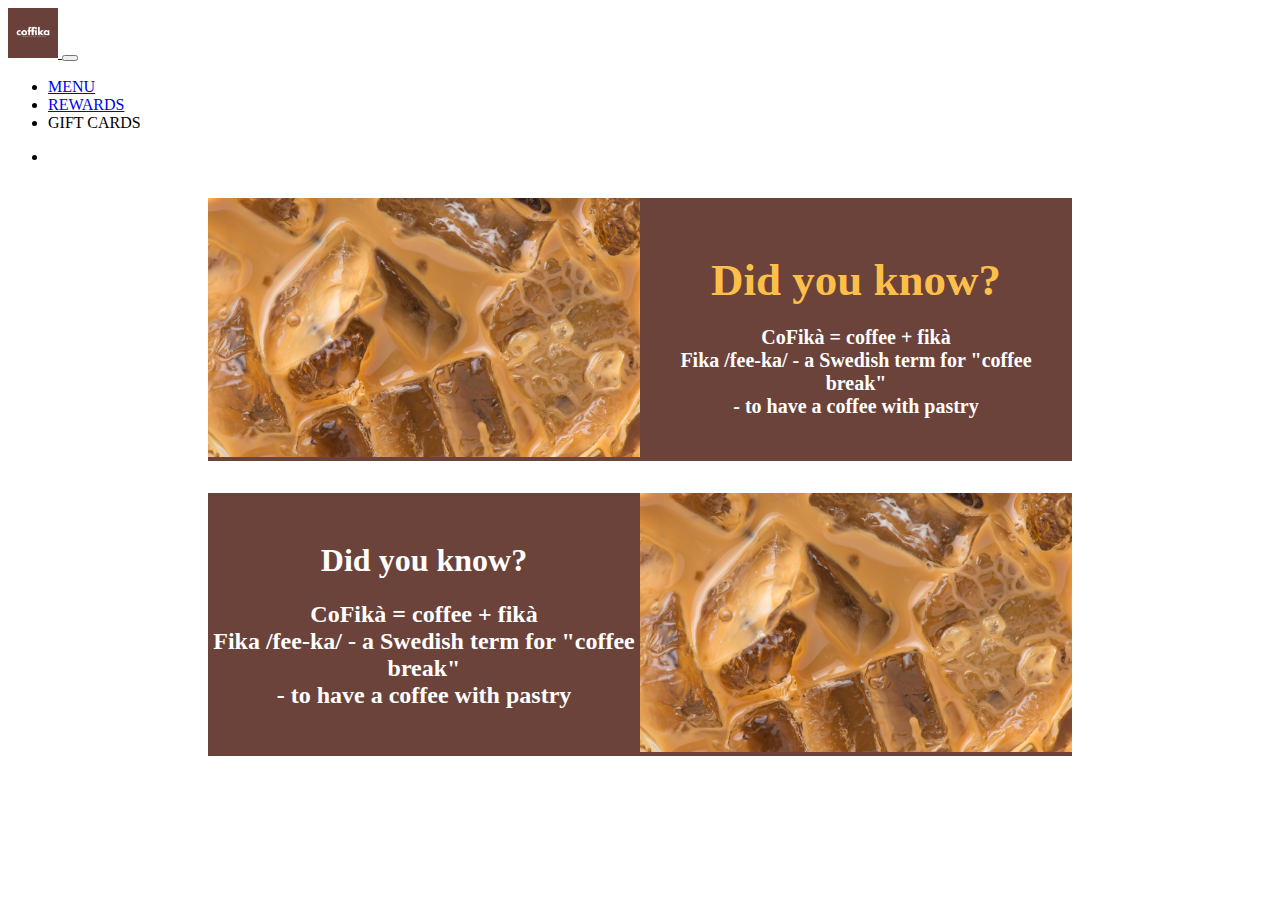
==== index.html @ fef9ebe7 "added navbar and card1" ====
<!DOCTYPE html>
<html lang="en">
<head>
    <meta charset="UTF-8">
    <meta http-equiv="X-UA-Compatible" content="IE=edge">
    <meta name="viewport" content="width=device-width, initial-scale=1.0">
    <link rel="stylesheet" href="./index.css">
    <link rel="icon" type="image/x-icon" href="./DP - coffika.jpg">
    <link href="https://cdn.jsdelivr.net/npm/bootstrap@5.1.3/dist/css/bootstrap.min.css" rel="stylesheet" integrity="sha384-1BmE4kWBq78iYhFldvKuhfTAU6auU8tT94WrHftjDbrCEXSU1oBoqyl2QvZ6jIW3" crossorigin="anonymous">
    <title>Coffika Coffee</title>
    
</head>
<body>
    <nav class="cfk-navbar navbar navbar-expand-lg navbar-light bg-white px-1 py-0 py-xl-3 px-lg-5 border-bottom">
        <div class="container-fluid mx-lg-5">
          <a class="navbar-brand my-2" href="#">
            <img class="rounded-circle me-lg-3 ms-lg-5" src="./DP - coffika.jpg" alt="Coffika Logo" height="50" width="50"/>
          </a>
          <button class="navbar-toggler" type="button" data-bs-toggle="collapse" data-bs-target="#navbarSupportedContent" aria-controls="navbarSupportedContent" aria-expanded="false" aria-label="Toggle navigation">
            <span class="navbar-toggler-icon"></span>
          </button>
          <div class="collapse navbar-collapse" id="navbarSupportedContent">
            <ul class="navbar-nav me-auto mb-2 mb-lg-0">
              <li class="nav-item my-3 me-3">
                <a class="nav-link active fw-bold" aria-current="page" href="#">MENU</a>
              </li>
              <li class="nav-item my-3 me-3">
                <a class="nav-link active fw-bold" href="#">REWARDS</a>
              </li>
              <li class="nav-item my-3 me-3">
                <a class="nav-link active fw-bold">GIFT CARDS</a>
              </li>
            </ul>
            <ul class="navbar-nav me-auto mb-2 mb-lg-0">
                <li class="nav-item">
                    <a href=""></a>
                </li>
            </ul>
            
          </div>
        </div>
      </nav>

      <!-- Main Content -->
    <div class="main">
      <!-- Card 1 -->
      <div class="card1">
        <div class="card1-img-container">
            <img src="./Media/Iced Coffee 2.jpg" alt="">
        </div>
        <div class="card1-text-container">
            <h1>
                Did you know?
            </h1>
            <h2>
                <strong>CoFikà = coffee + fikà</strong>
                <br>
                <strong>Fika</strong> /fee-ka/ 
                - a Swedish term for "coffee break"
                <br>
                - to have a coffee with pastry
            </h2>
        </div>
      </div>


      <!-- Card 2 -->
      <div class="card2">
        <div class="card2-text-container">
            <h1>
                Did you know?
            </h1>
            <h2>
                <strong>CoFikà = coffee + fikà</strong>
                <br>
                <strong>Fika</strong> /fee-ka/ 
                - a Swedish term for "coffee break"
                <br>
                - to have a coffee with pastry
            </h2>
        </div>
        <div class="card2-img-container">
            <img src="./Media/Iced Coffee 2.jpg" alt="">
        </div>
      </div>

    </div>
</body>
</html>
---- index.css ----
.main {
    border: 0;
}

/* Screen XL */
@media screen and (min-width: 1201px){
    .main {
        margin: 0 200px;
    }

    .card1, .card2 {
        display:flex;
        flex-wrap: nowrap;
        background-color: #6b433b;
        margin-top: 2rem;
        margin-bottom: 2rem;
        color: white;
        text-align: center;
    }

    .card1-text-container h1{
        color: #fcbf49;
        text-align: center;
        font-weight: 900;
        font-size:45px;
        margin-bottom: 20px;
    }
    
    .card1-text-container h2{
        color: white;
        text-align: center;
        font-size: 20px;
        padding: 0 10px;
    }

    .card1-text-container, .card2-text-container {
        max-width:50%;
        margin: auto;
    
    }

    .card1-img-container, .card2-img-container {
        max-width: 50%;
    }
    
    .card1-img-container img, .card2-img-container img {
        max-width: 100%;
    }
}

/* Screen Desktops */
@media screen and (max-width: 1200px){
    .card1, .card2 {
        display:flex;
        flex-wrap: nowrap;
        background-color: #6b433b;
        margin-top: 2rem;
        margin-bottom: 2rem;
        color: white;
        text-align: center;
    }
    
    .card1-text-container h1{
        color: #fcbf49;
        text-align: center;
        font-weight: 900;
        font-size:45px;
        margin-bottom: 20px;
    }

    .card1-text-container h2{
        color: white;
        text-align: center;
        font-size: 22px;
        padding: 0 10px;
    }

    .card1-text-container, .card2-text-container {
        max-width:50%;
        margin: auto;
    
    }

    .card1-img-container, .card2-img-container {
        max-width: 50%;
    }
    
    .card1-img-container img, .card2-img-container img {
        max-width: 100%;
    }
}

/* Screen Laptops */
@media screen and (max-width: 1024px){
    .card1, .card2 {
        display:flex;
        flex-wrap: nowrap;
        background-color: #6b433b;
        margin-top: 2rem;
        margin-bottom: 2rem;
        color: white;
        text-align: center;
    }
    
    .card1-text-container h1{
        color: #fcbf49;
        text-align: center;
        font-weight: 900;
        font-size:35px;
        margin-bottom: 15px;
    }

    .card1-text-container h2{
        color: white;
        text-align: center;
        font-size: 18px;
        padding: 0 10px;
    }

    .card1-text-container, .card2-text-container {
        max-width:50%;
        margin: auto;
    
    }

    .card1-img-container, .card2-img-container {
        max-width: 50%;
    }
    
    .card1-img-container img, .card2-img-container img {
        max-width: 100%;
    }
}

/* Screen Tablet */
@media screen and (max-width: 768px){
    .card1, .card2 {
        display:flex;
        flex-direction:column;
        background-color: #6b433b;
        color: white;
        text-align: center;
        margin: 2rem 0;
    }
    
    .card1-text-container h1{
        color: #fcbf49;
        text-align: center;
        font-weight: 900;
        font-size:40px;
        margin-top: 30px;
        margin-bottom: 15px;
    }

    .card1-text-container h2{
        color: white;
        text-align: center;
        font-size: 20px;
        padding: 0 10px;
        margin-bottom: 40px;
    }

    .card1-text-container, .card2-text-container {
        max-width:100%;
        margin: auto;
    
    }

    .card1-img-container, .card2-img-container {
        max-width: 100%;
    }

    .card1-img-container img, .card2-img-container img {
        width: 100%;
        height: 50%;
        margin: auto;
    }

    
}
/* Screen Mobile */
@media screen and (max-width: 480px){
    .card1, .card2 {
        display:flex;
        flex-direction:column;
        background-color: #6b433b;
        color: white;
        text-align: center;
        margin: 2rem 0;
    }
    
    
    .card1-text-container h1{
        color: #fcbf49;
        text-align: center;
        font-weight: 900;
        font-size:40px;
        margin-top: 30px;
        margin-bottom: 30px;
    }

    .card1-text-container h2{
        color: white;
        text-align: center;
        font-size: 18px;
    }

    .card1-img-container, .card2-img-container {
        max-width: 100%;
    }
    
    .card1-img-container img, .card2-img-container img {
        max-width: 100%;
    }
    
}


.card-body {
    background-color: #6b433b;
    color: white;

}

/* Card 1 */
.card1, .card2 {
    display:flex;
    flex-wrap: nowrap;
    background-color: #6b433b;
    margin-top: 2rem;
    margin-bottom: 2rem;
    color: white;
    text-align: center;
}
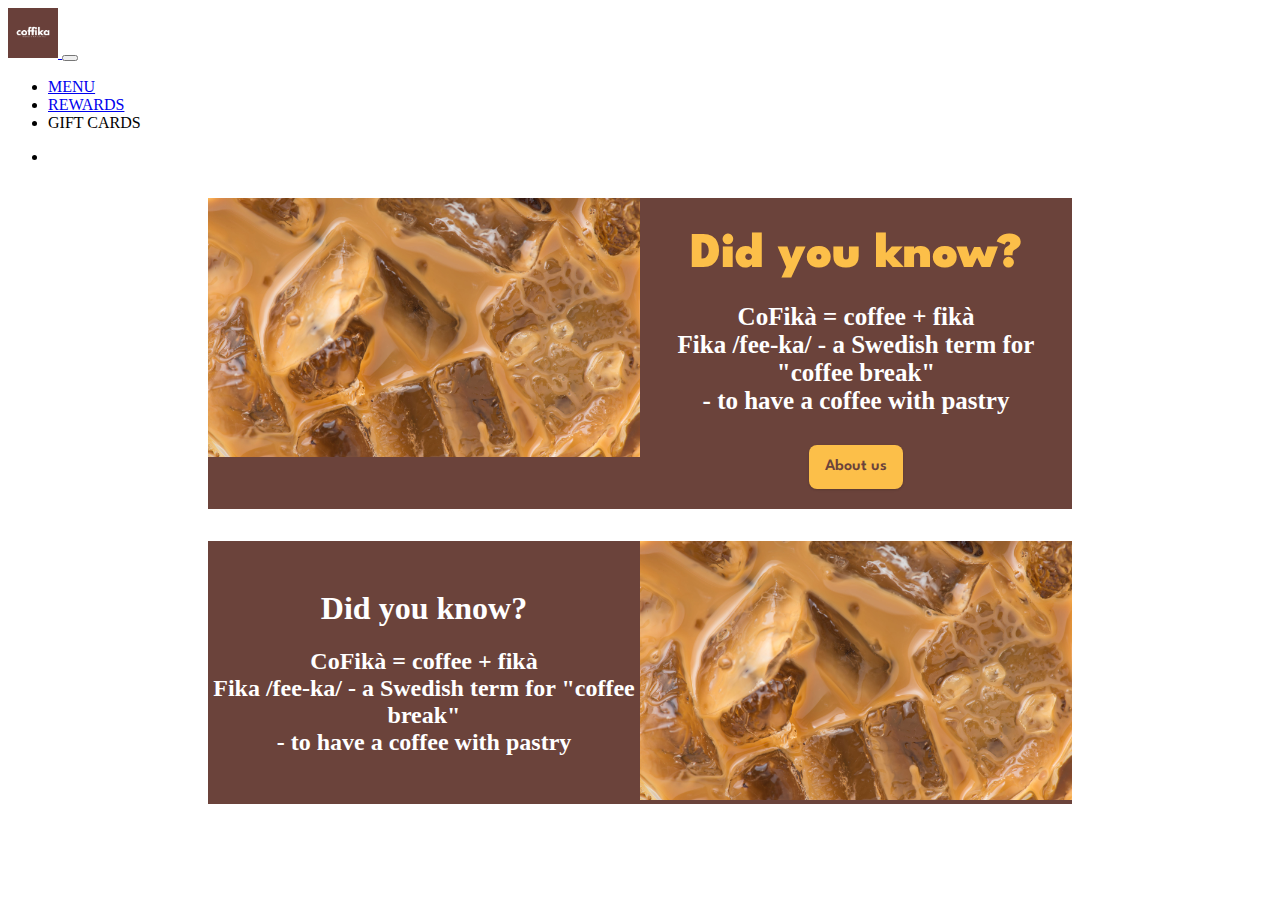
==== commit dd2b10d5: "editted format card1" ====
--- a/index.html
+++ b/index.html
@@ -5,8 +5,18 @@
     <meta http-equiv="X-UA-Compatible" content="IE=edge">
     <meta name="viewport" content="width=device-width, initial-scale=1.0">
     <link rel="stylesheet" href="./index.css">
+    
+    <!-- Favicon -->
     <link rel="icon" type="image/x-icon" href="./DP - coffika.jpg">
+    
+    <!-- Bootstrap -->
     <link href="https://cdn.jsdelivr.net/npm/bootstrap@5.1.3/dist/css/bootstrap.min.css" rel="stylesheet" integrity="sha384-1BmE4kWBq78iYhFldvKuhfTAU6auU8tT94WrHftjDbrCEXSU1oBoqyl2QvZ6jIW3" crossorigin="anonymous">
+
+    <!-- League Spartan Font -->
+    <link rel="preconnect" href="https://fonts.googleapis.com">
+    <link rel="preconnect" href="https://fonts.gstatic.com" crossorigin>
+    <link href="https://fonts.googleapis.com/css2?family=League+Spartan:wght@400;700&display=swap" rel="stylesheet">
+
     <title>Coffika Coffee</title>
     
 </head>
@@ -60,6 +70,7 @@
                 <br>
                 - to have a coffee with pastry
             </h2>
+            <button class="button-38" role="button">About us</button>
         </div>
       </div>
 
--- a/index.css
+++ b/index.css
@@ -2,6 +2,11 @@
     border: 0;
 }
 
+.card1-text-container h1 {
+    font-family: 'League Spartan', sans-serif;
+    font-weight: 700;
+    
+}
 /* Screen XL */
 @media screen and (min-width: 1201px){
     .main {
@@ -22,14 +27,15 @@
         color: #fcbf49;
         text-align: center;
         font-weight: 900;
-        font-size:45px;
-        margin-bottom: 20px;
-    }
-    
-    .card1-text-container h2{
-        color: white;
-        text-align: center;
-        font-size: 20px;
+        font-size:50px;
+        margin-bottom: 25px;
+    }
+    
+    .card1-text-container h2{
+        color: white;
+        text-align: center;
+        font-size: 25px;
+        margin-bottom:15px;
         padding: 0 10px;
     }
 
@@ -157,7 +163,7 @@
         text-align: center;
         font-size: 20px;
         padding: 0 10px;
-        margin-bottom: 40px;
+        /* margin-bottom: 40px; */
     }
 
     .card1-text-container, .card2-text-container {
@@ -196,7 +202,7 @@
         font-weight: 900;
         font-size:40px;
         margin-top: 30px;
-        margin-bottom: 30px;
+        margin-bottom: 10px;
     }
 
     .card1-text-container h2{
@@ -215,6 +221,12 @@
     
 }
 
+.card1-img-container img {
+    transition: transform .2s;
+}
+.card1-img-container img:hover{
+    transform: scale(1.05);
+}
 
 .card-body {
     background-color: #6b433b;
@@ -234,6 +246,44 @@
 }
 
 
-
-
-
+/* Buttons */
+.button-38 {
+  background-color: #fcbf49;
+  border: 0;
+  border-radius: .5rem;
+  box-sizing: border-box;
+  color: #6b433b;
+  font-family: "League Spartan",ui-sans-serif,system-ui,-apple-system,system-ui,"Segoe UI",Roboto,"Helvetica Neue",Arial,"Noto Sans",sans-serif,"Apple Color Emoji","Segoe UI Emoji","Segoe UI Symbol","Noto Color Emoji";
+  font-size: 1rem;
+  font-weight: 600;
+  line-height: 1.25rem;
+  padding: .75rem 1rem;
+  text-align: center;
+  text-decoration: none #D1D5DB solid;
+  text-decoration-thickness: auto;
+  box-shadow: 0 1px 3px 0 rgba(0, 0, 0, 0.1), 0 1px 2px 0 rgba(0, 0, 0, 0.06);
+  cursor: pointer;
+  user-select: none;
+  -webkit-user-select: none;
+  touch-action: manipulation;
+  margin-top: 15px;
+  margin-bottom: 20px;
+  transition: background-color .2s;
+}
+
+.button-38:hover {
+  background-color: #fca311;
+}
+
+.button-38:focus {
+  outline: 2px solid transparent;
+  outline-offset: 2px;
+}
+
+.button-38:focus-visible {
+  box-shadow: none;
+}
+
+
+
+
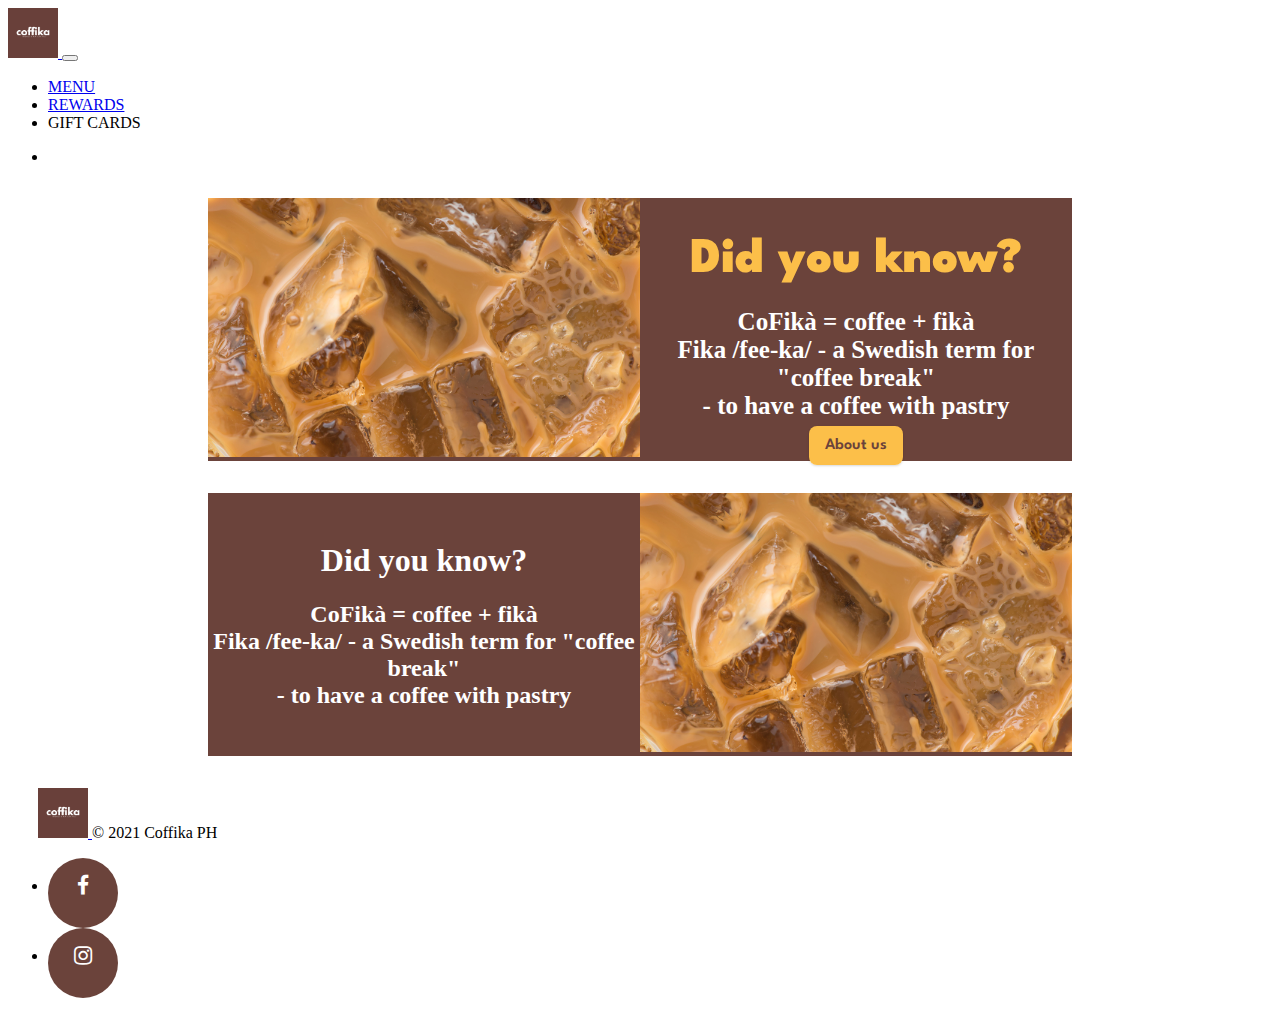
==== commit 44bd3564: "added footer and menu page" ====
--- a/index.html
+++ b/index.html
@@ -1,100 +1,154 @@
 <!DOCTYPE html>
 <html lang="en">
-<head>
-    <meta charset="UTF-8">
-    <meta http-equiv="X-UA-Compatible" content="IE=edge">
-    <meta name="viewport" content="width=device-width, initial-scale=1.0">
-    <link rel="stylesheet" href="./index.css">
-    
+  <head>
+    <meta charset="UTF-8" />
+    <meta http-equiv="X-UA-Compatible" content="IE=edge" />
+    <meta name="viewport" content="width=device-width, initial-scale=1.0" />
+    <link rel="stylesheet" href="./index.css" />
+
     <!-- Favicon -->
-    <link rel="icon" type="image/x-icon" href="./DP - coffika.jpg">
-    
+    <link rel="icon" type="image/x-icon" href="./DP - coffika.jpg" />
+
     <!-- Bootstrap -->
-    <link href="https://cdn.jsdelivr.net/npm/bootstrap@5.1.3/dist/css/bootstrap.min.css" rel="stylesheet" integrity="sha384-1BmE4kWBq78iYhFldvKuhfTAU6auU8tT94WrHftjDbrCEXSU1oBoqyl2QvZ6jIW3" crossorigin="anonymous">
+    <link
+      href="https://cdn.jsdelivr.net/npm/bootstrap@5.1.3/dist/css/bootstrap.min.css"
+      rel="stylesheet"
+      integrity="sha384-1BmE4kWBq78iYhFldvKuhfTAU6auU8tT94WrHftjDbrCEXSU1oBoqyl2QvZ6jIW3"
+      crossorigin="anonymous"
+    />
+
+    <!-- Add icon library -->
+    <link rel="stylesheet" href="https://cdnjs.cloudflare.com/ajax/libs/font-awesome/4.7.0/css/font-awesome.min.css">
+
+
 
     <!-- League Spartan Font -->
-    <link rel="preconnect" href="https://fonts.googleapis.com">
-    <link rel="preconnect" href="https://fonts.gstatic.com" crossorigin>
-    <link href="https://fonts.googleapis.com/css2?family=League+Spartan:wght@400;700&display=swap" rel="stylesheet">
+    <link rel="preconnect" href="https://fonts.googleapis.com" />
+    <link rel="preconnect" href="https://fonts.gstatic.com" crossorigin />
+    <link
+      href="https://fonts.googleapis.com/css2?family=League+Spartan:wght@400;700&display=swap"
+      rel="stylesheet"
+    />
 
     <title>Coffika Coffee</title>
-    
-</head>
-<body>
-    <nav class="cfk-navbar navbar navbar-expand-lg navbar-light bg-white px-1 py-0 py-xl-3 px-lg-5 border-bottom">
-        <div class="container-fluid mx-lg-5">
-          <a class="navbar-brand my-2" href="#">
-            <img class="rounded-circle me-lg-3 ms-lg-5" src="./DP - coffika.jpg" alt="Coffika Logo" height="50" width="50"/>
-          </a>
-          <button class="navbar-toggler" type="button" data-bs-toggle="collapse" data-bs-target="#navbarSupportedContent" aria-controls="navbarSupportedContent" aria-expanded="false" aria-label="Toggle navigation">
-            <span class="navbar-toggler-icon"></span>
-          </button>
-          <div class="collapse navbar-collapse" id="navbarSupportedContent">
-            <ul class="navbar-nav me-auto mb-2 mb-lg-0">
-              <li class="nav-item my-3 me-3">
-                <a class="nav-link active fw-bold" aria-current="page" href="#">MENU</a>
-              </li>
-              <li class="nav-item my-3 me-3">
-                <a class="nav-link active fw-bold" href="#">REWARDS</a>
-              </li>
-              <li class="nav-item my-3 me-3">
-                <a class="nav-link active fw-bold">GIFT CARDS</a>
-              </li>
-            </ul>
-            <ul class="navbar-nav me-auto mb-2 mb-lg-0">
-                <li class="nav-item">
-                    <a href=""></a>
-                </li>
-            </ul>
-            
-          </div>
+  </head>
+  <body>
+    <nav
+      class="cfk-navbar navbar navbar-expand-lg navbar-light bg-white px-1 py-0 py-xl-3 px-lg-5 border-bottom"
+     id="top">
+      <div class="container-fluid mx-lg-5">
+        <a class="navbar-brand my-2" href="./index.html">
+          <img
+            class="rounded-circle me-lg-3 ms-lg-5"
+            src="./DP - coffika.jpg"
+            alt="Coffika Logo"
+            height="50"
+            width="50"
+          />
+        </a>
+        <button
+          class="navbar-toggler"
+          type="button"
+          data-bs-toggle="collapse"
+          data-bs-target="#navbarSupportedContent"
+          aria-controls="navbarSupportedContent"
+          aria-expanded="false"
+          aria-label="Toggle navigation"
+        >
+          <span class="navbar-toggler-icon"></span>
+        </button>
+        <div class="collapse navbar-collapse" id="navbarSupportedContent">
+          <ul class="navbar-nav me-auto mb-2 mb-lg-0">
+            <li class="nav-item my-3 me-3">
+              <a
+                class="nav-link active fw-bold"
+                aria-current="page"
+                href="./menu.html"
+                >MENU</a
+              >
+            </li>
+            <li class="nav-item my-3 me-3">
+              <a class="nav-link active fw-bold" href="#">REWARDS</a>
+            </li>
+            <li class="nav-item my-3 me-3">
+              <a class="nav-link active fw-bold">GIFT CARDS</a>
+            </li>
+          </ul>
+          <ul class="navbar-nav me-auto mb-2 mb-lg-0">
+            <li class="nav-item">
+              <a href=""></a>
+            </li>
+          </ul>
         </div>
-      </nav>
+      </div>
+    </nav>
 
-      <!-- Main Content -->
+    <!-- Main Content -->
     <div class="main">
       <!-- Card 1 -->
       <div class="card1">
         <div class="card1-img-container">
-            <img src="./Media/Iced Coffee 2.jpg" alt="">
+          <img src="./Media/Iced Coffee 2.jpg" alt="" />
         </div>
         <div class="card1-text-container">
-            <h1>
-                Did you know?
-            </h1>
-            <h2>
-                <strong>CoFikà = coffee + fikà</strong>
-                <br>
-                <strong>Fika</strong> /fee-ka/ 
-                - a Swedish term for "coffee break"
-                <br>
-                - to have a coffee with pastry
-            </h2>
-            <button class="button-38" role="button">About us</button>
+          <h1>Did you know?</h1>
+          <h2>
+            <strong>CoFikà = coffee + fikà</strong>
+            <br />
+            <strong>Fika</strong> /fee-ka/ - a Swedish term for "coffee break"
+            <br />
+            - to have a coffee with pastry
+          </h2>
+          <a class="button-38" role="button" href="./aboutUs.html">About us</a>
         </div>
       </div>
-
 
       <!-- Card 2 -->
       <div class="card2">
         <div class="card2-text-container">
-            <h1>
-                Did you know?
-            </h1>
-            <h2>
-                <strong>CoFikà = coffee + fikà</strong>
-                <br>
-                <strong>Fika</strong> /fee-ka/ 
-                - a Swedish term for "coffee break"
-                <br>
-                - to have a coffee with pastry
-            </h2>
+          <h1>Did you know?</h1>
+          <h2>
+            <strong>CoFikà = coffee + fikà</strong>
+            <br />
+            <strong>Fika</strong> /fee-ka/ - a Swedish term for "coffee break"
+            <br />
+            - to have a coffee with pastry
+          </h2>
         </div>
         <div class="card2-img-container">
-            <img src="./Media/Iced Coffee 2.jpg" alt="">
+          <img src="./Media/Iced Coffee 2.jpg" alt="" />
         </div>
       </div>
+    </div>
 
-    </div>
-</body>
-</html>+    <!-- Footer -->
+    <footer
+      class="d-flex flex-wrap justify-content-between align-items-center pt-3 my-3 border-top"
+    >
+      <div class="col-md-4 d-flex align-items-center py-2">
+        <a
+          href="#top"
+          class="mb-3 me-2 mb-md-0 text-muted text-decoration-none lh-1"
+        >
+          <svg class="bi" width="30" height="24">
+            <use xlink:href="#bootstrap">
+                <img class="rounded-circle me-lg-3 ms-lg-5" src="./DP - coffika.jpg" alt="" height="50"
+                width="50">
+            </use>
+          </svg>
+        </a>
+        <span class="text-muted">© 2021 Coffika PH</span>
+      </div>
+
+      <!-- Socmed Links -->
+      <ul class="nav col-md-4 justify-content-end list-unstyled d-flex">
+        <li class="ms-3">
+            <a href="https://www.facebook.com/CoffikaPH" class="fa fa-facebook fa-lg" width="24" height="24"></a>
+        </li>
+        <li class="ms-3 me-5">
+            <a href="https://www.instagram.com/coffika.ph" class="fa fa-instagram fa-lg" width="24" height="24"></a>
+        </li>
+      </ul>
+    </footer>
+  </body>
+</html>
--- a/index.css
+++ b/index.css
@@ -1,3 +1,6 @@
+.body {
+    margin:0;
+}
 .main {
     border: 0;
 }
@@ -273,6 +276,7 @@
 
 .button-38:hover {
   background-color: #fca311;
+  color: #6b433b;
 }
 
 .button-38:focus {
@@ -285,5 +289,42 @@
 }
 
 
-
-
+/* Style all font awesome icons */
+.fa {
+    padding: 20px;
+
+    width: 30px;
+    height: 30px;
+    text-align: center;
+    text-decoration: none;
+    border-radius: 50%;
+  }
+  
+  /* Add a hover effect if you want */
+  .fa:hover {
+    opacity: 0.7;
+    background-color: white;
+    color:#6b433b;
+
+  }
+  
+  /* Set a specific color for each brand */
+  
+  /* Facebook */
+  .fa-facebook {
+    background: #6b433b;
+    color: white;
+    text-decoration: none;
+    font-size: 80px;
+
+  }
+  
+/* Twitter */
+  .fa-instagram {
+    background: #6b433b;
+    color: white;
+    text-decoration: none;
+  }
+
+
+
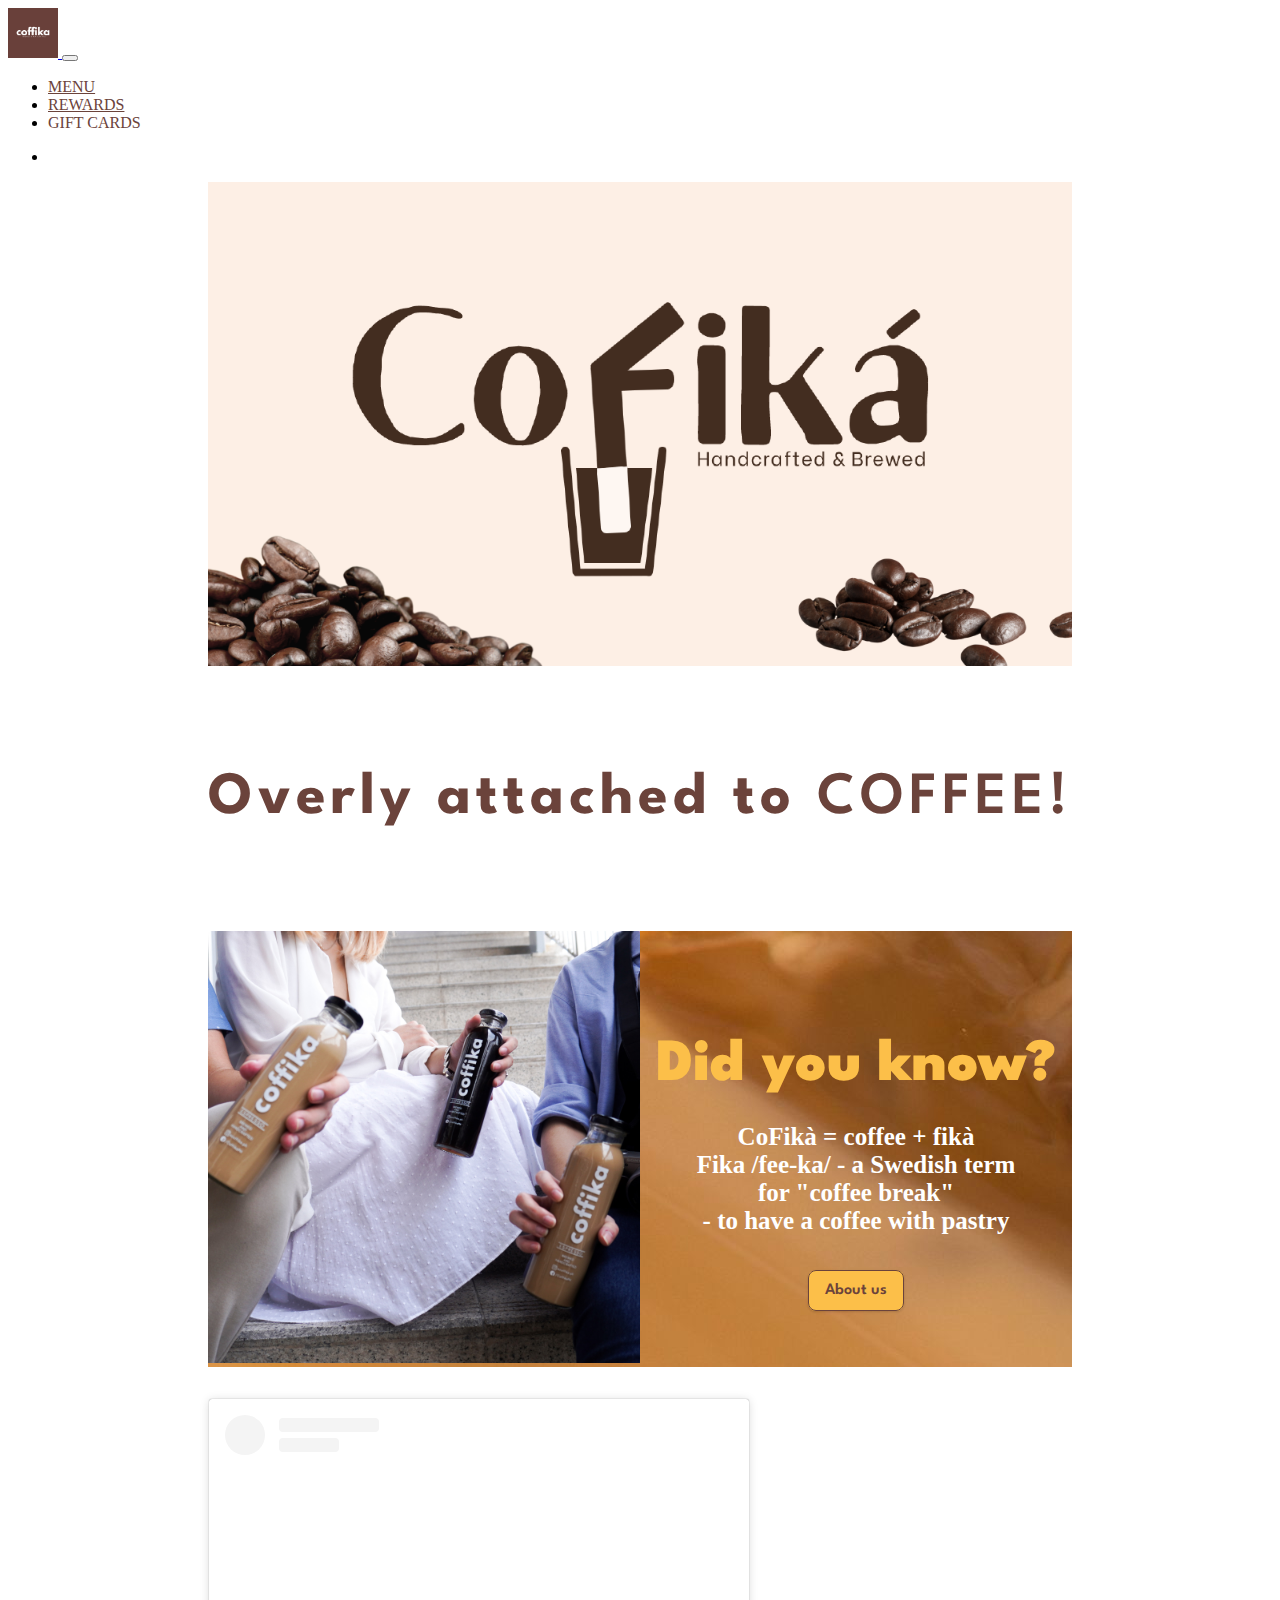
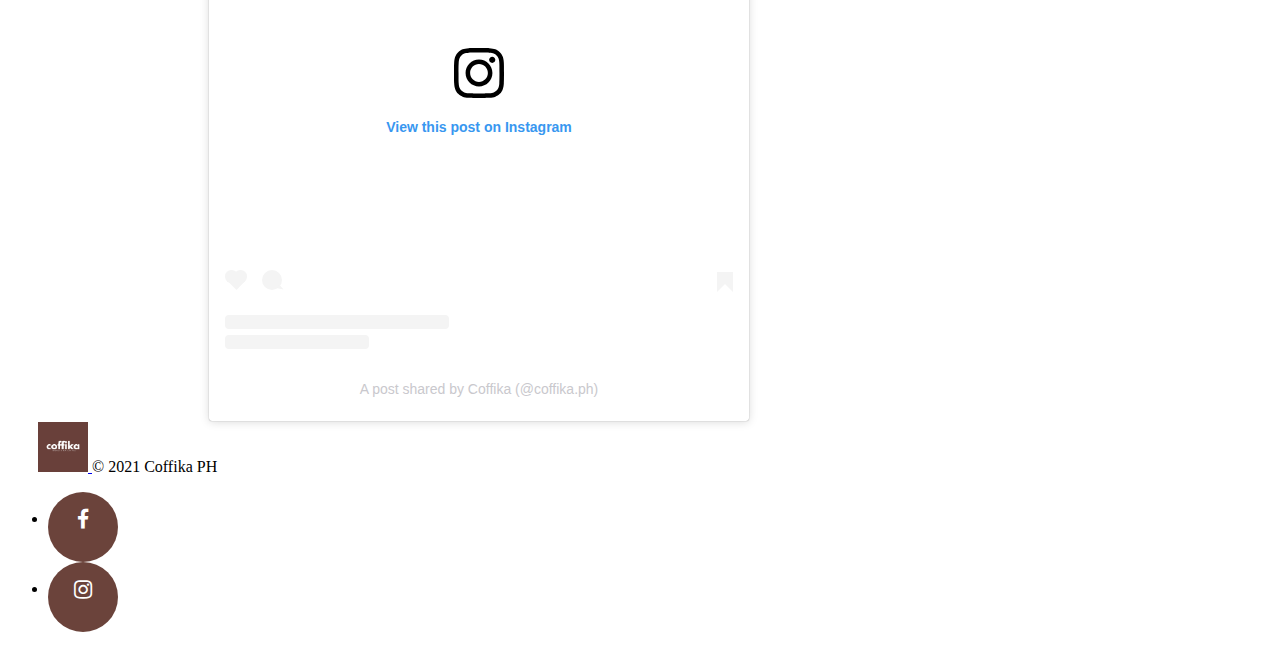
==== commit b028a7ab: "added sections" ====
--- a/index.html
+++ b/index.html
@@ -30,7 +30,7 @@
       rel="stylesheet"
     />
 
-    <title>Coffika Coffee</title>
+    <title>Coffika PH</title>
   </head>
   <body>
     <nav
@@ -39,7 +39,7 @@
       <div class="container-fluid mx-lg-5">
         <a class="navbar-brand my-2" href="./index.html">
           <img
-            class="rounded-circle me-lg-3 ms-lg-5"
+            class="rounded-circle me-lg-3 ms-xl-5"
             src="./DP - coffika.jpg"
             alt="Coffika Logo"
             height="50"
@@ -58,7 +58,7 @@
           <span class="navbar-toggler-icon"></span>
         </button>
         <div class="collapse navbar-collapse" id="navbarSupportedContent">
-          <ul class="navbar-nav me-auto mb-2 mb-lg-0">
+          <ul class="cfk-navbar-list navbar-nav me-auto mb-2 mb-lg-0">
             <li class="nav-item my-3 me-3">
               <a
                 class="nav-link active fw-bold"
@@ -84,11 +84,23 @@
     </nav>
 
     <!-- Main Content -->
+    <div class="hero-section">
+        <img src="./Media/Coffika BG Image.png" alt="hero">
+    </div>  
+
+    <div class="slogan-container">
+        <h1 class="slogan">
+            <span class="slogan-1">Overly attached to</span>
+            <span class="slogan-2"> coffee!</span> 
+        </h1>
+    </div>
+
     <div class="main">
+      
       <!-- Card 1 -->
       <div class="card1">
         <div class="card1-img-container">
-          <img src="./Media/Iced Coffee 2.jpg" alt="" />
+          <img src="./Media/2.jpg" alt="" />
         </div>
         <div class="card1-text-container">
           <h1>Did you know?</h1>
@@ -104,7 +116,12 @@
       </div>
 
       <!-- Card 2 -->
-      <div class="card2">
+
+      <div class="card2-video-container">
+        <blockquote class="instagram-media" data-instgrm-captioned data-instgrm-permalink="https://www.instagram.com/reel/Ch1KSibJ4H_/?utm_source=ig_embed&amp;utm_campaign=loading" data-instgrm-version="14" style=" background:#FFF; border:0; border-radius:3px; box-shadow:0 0 1px 0 rgba(0,0,0,0.5),0 1px 10px 0 rgba(0,0,0,0.15); margin: 1px; max-width:540px; min-width:326px; padding:0; width:99.375%; width:-webkit-calc(100% - 2px); width:calc(100% - 2px);"><div style="padding:16px;"> <a href="https://www.instagram.com/reel/Ch1KSibJ4H_/?utm_source=ig_embed&amp;utm_campaign=loading" style=" background:#FFFFFF; line-height:0; padding:0 0; text-align:center; text-decoration:none; width:100%;" target="_blank"> <div style=" display: flex; flex-direction: row; align-items: center;"> <div style="background-color: #F4F4F4; border-radius: 50%; flex-grow: 0; height: 40px; margin-right: 14px; width: 40px;"></div> <div style="display: flex; flex-direction: column; flex-grow: 1; justify-content: center;"> <div style=" background-color: #F4F4F4; border-radius: 4px; flex-grow: 0; height: 14px; margin-bottom: 6px; width: 100px;"></div> <div style=" background-color: #F4F4F4; border-radius: 4px; flex-grow: 0; height: 14px; width: 60px;"></div></div></div><div style="padding: 19% 0;"></div> <div style="display:block; height:50px; margin:0 auto 12px; width:50px;"><svg width="50px" height="50px" viewBox="0 0 60 60" version="1.1" xmlns="https://www.w3.org/2000/svg" xmlns:xlink="https://www.w3.org/1999/xlink"><g stroke="none" stroke-width="1" fill="none" fill-rule="evenodd"><g transform="translate(-511.000000, -20.000000)" fill="#000000"><g><path d="M556.869,30.41 C554.814,30.41 553.148,32.076 553.148,34.131 C553.148,36.186 554.814,37.852 556.869,37.852 C558.924,37.852 560.59,36.186 560.59,34.131 C560.59,32.076 558.924,30.41 556.869,30.41 M541,60.657 C535.114,60.657 530.342,55.887 530.342,50 C530.342,44.114 535.114,39.342 541,39.342 C546.887,39.342 551.658,44.114 551.658,50 C551.658,55.887 546.887,60.657 541,60.657 M541,33.886 C532.1,33.886 524.886,41.1 524.886,50 C524.886,58.899 532.1,66.113 541,66.113 C549.9,66.113 557.115,58.899 557.115,50 C557.115,41.1 549.9,33.886 541,33.886 M565.378,62.101 C565.244,65.022 564.756,66.606 564.346,67.663 C563.803,69.06 563.154,70.057 562.106,71.106 C561.058,72.155 560.06,72.803 558.662,73.347 C557.607,73.757 556.021,74.244 553.102,74.378 C549.944,74.521 548.997,74.552 541,74.552 C533.003,74.552 532.056,74.521 528.898,74.378 C525.979,74.244 524.393,73.757 523.338,73.347 C521.94,72.803 520.942,72.155 519.894,71.106 C518.846,70.057 518.197,69.06 517.654,67.663 C517.244,66.606 516.755,65.022 516.623,62.101 C516.479,58.943 516.448,57.996 516.448,50 C516.448,42.003 516.479,41.056 516.623,37.899 C516.755,34.978 517.244,33.391 517.654,32.338 C518.197,30.938 518.846,29.942 519.894,28.894 C520.942,27.846 521.94,27.196 523.338,26.654 C524.393,26.244 525.979,25.756 528.898,25.623 C532.057,25.479 533.004,25.448 541,25.448 C548.997,25.448 549.943,25.479 553.102,25.623 C556.021,25.756 557.607,26.244 558.662,26.654 C560.06,27.196 561.058,27.846 562.106,28.894 C563.154,29.942 563.803,30.938 564.346,32.338 C564.756,33.391 565.244,34.978 565.378,37.899 C565.522,41.056 565.552,42.003 565.552,50 C565.552,57.996 565.522,58.943 565.378,62.101 M570.82,37.631 C570.674,34.438 570.167,32.258 569.425,30.349 C568.659,28.377 567.633,26.702 565.965,25.035 C564.297,23.368 562.623,22.342 560.652,21.575 C558.743,20.834 556.562,20.326 553.369,20.18 C550.169,20.033 549.148,20 541,20 C532.853,20 531.831,20.033 528.631,20.18 C525.438,20.326 523.257,20.834 521.349,21.575 C519.376,22.342 517.703,23.368 516.035,25.035 C514.368,26.702 513.342,28.377 512.574,30.349 C511.834,32.258 511.326,34.438 511.181,37.631 C511.035,40.831 511,41.851 511,50 C511,58.147 511.035,59.17 511.181,62.369 C511.326,65.562 511.834,67.743 512.574,69.651 C513.342,71.625 514.368,73.296 516.035,74.965 C517.703,76.634 519.376,77.658 521.349,78.425 C523.257,79.167 525.438,79.673 528.631,79.82 C531.831,79.965 532.853,80.001 541,80.001 C549.148,80.001 550.169,79.965 553.369,79.82 C556.562,79.673 558.743,79.167 560.652,78.425 C562.623,77.658 564.297,76.634 565.965,74.965 C567.633,73.296 568.659,71.625 569.425,69.651 C570.167,67.743 570.674,65.562 570.82,62.369 C570.966,59.17 571,58.147 571,50 C571,41.851 570.966,40.831 570.82,37.631"></path></g></g></g></svg></div><div style="padding-top: 8px;"> <div style=" color:#3897f0; font-family:Arial,sans-serif; font-size:14px; font-style:normal; font-weight:550; line-height:18px;">View this post on Instagram</div></div><div style="padding: 12.5% 0;"></div> <div style="display: flex; flex-direction: row; margin-bottom: 14px; align-items: center;"><div> <div style="background-color: #F4F4F4; border-radius: 50%; height: 12.5px; width: 12.5px; transform: translateX(0px) translateY(7px);"></div> <div style="background-color: #F4F4F4; height: 12.5px; transform: rotate(-45deg) translateX(3px) translateY(1px); width: 12.5px; flex-grow: 0; margin-right: 14px; margin-left: 2px;"></div> <div style="background-color: #F4F4F4; border-radius: 50%; height: 12.5px; width: 12.5px; transform: translateX(9px) translateY(-18px);"></div></div><div style="margin-left: 8px;"> <div style=" background-color: #F4F4F4; border-radius: 50%; flex-grow: 0; height: 20px; width: 20px;"></div> <div style=" width: 0; height: 0; border-top: 2px solid transparent; border-left: 6px solid #f4f4f4; border-bottom: 2px solid transparent; transform: translateX(16px) translateY(-4px) rotate(30deg)"></div></div><div style="margin-left: auto;"> <div style=" width: 0px; border-top: 8px solid #F4F4F4; border-right: 8px solid transparent; transform: translateY(16px);"></div> <div style=" background-color: #F4F4F4; flex-grow: 0; height: 12px; width: 16px; transform: translateY(-4px);"></div> <div style=" width: 0; height: 0; border-top: 8px solid #F4F4F4; border-left: 8px solid transparent; transform: translateY(-4px) translateX(8px);"></div></div></div> <div style="display: flex; flex-direction: column; flex-grow: 1; justify-content: center; margin-bottom: 24px;"> <div style=" background-color: #F4F4F4; border-radius: 4px; flex-grow: 0; height: 14px; margin-bottom: 6px; width: 224px;"></div> <div style=" background-color: #F4F4F4; border-radius: 4px; flex-grow: 0; height: 14px; width: 144px;"></div></div></a><p style=" color:#c9c8cd; font-family:Arial,sans-serif; font-size:14px; line-height:17px; margin-bottom:0; margin-top:8px; overflow:hidden; padding:8px 0 7px; text-align:center; text-overflow:ellipsis; white-space:nowrap;"><a href="https://www.instagram.com/reel/Ch1KSibJ4H_/?utm_source=ig_embed&amp;utm_campaign=loading" style=" color:#c9c8cd; font-family:Arial,sans-serif; font-size:14px; font-style:normal; font-weight:normal; line-height:17px; text-decoration:none;" target="_blank">A post shared by Coffika (@coffika.ph)</a></p></div></blockquote> <script async src="//www.instagram.com/embed.js"></script>
+        <!-- <video class="card2-video" src="./Media/Standard Ver.mp4" type="video/mp4"></video> -->
+      </div>
+      <!-- <div class="card2">
         <div class="card2-text-container">
           <h1>Did you know?</h1>
           <h2>
@@ -118,7 +135,7 @@
         <div class="card2-img-container">
           <img src="./Media/Iced Coffee 2.jpg" alt="" />
         </div>
-      </div>
+      </div> -->
     </div>
 
     <!-- Footer -->
--- a/index.css
+++ b/index.css
@@ -3,6 +3,10 @@
 }
 .main {
     border: 0;
+}
+
+.nav-link {
+    color:#6b433b!important;
 }
 
 .card1-text-container h1 {
@@ -14,6 +18,194 @@
 @media screen and (min-width: 1201px){
     .main {
         margin: 0 200px;
+    }
+
+    .hero-section {
+        margin: 0 200px;
+    }
+
+    .hero-section img {
+        display: block;
+        width:100%;
+        
+    }
+
+    .slogan {
+        padding-top: 15px;
+        text-align: center;
+        margin: 90px 0 105px;
+        font-family: "League Spartan",sans-serif;
+        letter-spacing: 5px;
+        font-size: 60px;
+    }
+
+    .slogan-1 {
+        color:#6b433b;
+
+    }
+
+    .slogan-2 {
+        color:#6b433b;
+        font-weight: 600;
+        text-transform: uppercase;
+    }
+
+    .slogan-2:hover{
+        color:#fca311;
+    }
+
+    .card1, .card2 {
+        display:flex;
+        flex-wrap: nowrap;
+        background: rgb(107, 67, 59,0.7) url("./Media/Iced\ Coffee\ 2.jpg");
+        margin-top: 2rem;
+        margin-bottom: 2rem;
+        color: white;
+        text-align: center;
+    }
+
+    .card1-text-container h1{
+        color: #fcbf49;
+        text-align: center;
+        font-weight: 900;
+        font-size: 60px;
+        margin-bottom: 30px;
+    }
+    
+    .card1-text-container h2{
+        color: white;
+        text-align: center;
+        font-size: 25px;
+        margin-bottom:45px;
+        padding: 0 40px;
+    }
+
+    .card1-text-container, .card2-text-container {
+        max-width:50%;
+        margin: auto;
+    
+    }
+
+    .card1-img-container, .card2-img-container {
+        max-width: 50%;
+        /* height: 600px; */
+    }
+    
+    .card1-img-container img, .card2-img-container img {
+        object-fit: contain;
+        /* height: 400px; */
+        width: 100%;
+    }
+
+    .card2-video {
+        margin: auto;
+        width: 100%;
+        
+    }
+}
+
+/* Screen Desktops */
+@media screen and (max-width: 1200px){
+    .hero-section img {
+        width: 100%;
+        
+    }
+    
+    .slogan {
+        padding-top: 15px;
+        text-align: center;
+        margin: 95px 0 100px;
+        font-family: "League Spartan",sans-serif;
+        letter-spacing: 3px;
+        font-size: 50px;
+    }
+
+    .slogan-1 {
+        color:#6b433b;
+
+    }
+
+    .slogan-2 {
+        color:#6b433b;
+        font-weight: 600;
+        text-transform: uppercase;
+    }
+
+    .slogan-2:hover{
+        color:#fca311;
+    }
+
+    .card1, .card2 {
+        display:flex;
+        flex-wrap: nowrap;
+        background: rgb(107, 67, 59,0.7) url("./Media/Iced\ Coffee\ 2.jpg");
+        /* object-fit: cover; */
+        margin-top: 2rem;
+        margin-bottom: 2rem;
+        color: white;
+        text-align: center;
+        /* background-image: url("./Media/Iced\ Coffee\ 2.jpg"); */
+    }
+    
+    .card1-text-container h1{
+        color: #fcbf49;
+        text-align: center;
+        font-weight: 900;
+        font-size:50px;
+        margin-bottom: 20px;
+    }
+
+    .card1-text-container h2{
+        color: white;
+        text-align: center;
+        font-size: 22px;
+        padding: 0 10px;
+        margin-bottom: 20px;
+    }
+
+    .card1-text-container, .card2-text-container {
+        max-width:50%;
+        margin: auto;
+        /* background-color: #6b433b; */
+    
+    }
+
+    .card1-img-container, .card2-img-container {
+        max-width: 50%;
+    }
+    
+    .card1-img-container img, .card2-img-container img {
+        max-width: 100%;
+    }
+}
+
+/* Screen Laptops */
+@media screen and (max-width: 1024px){
+    .hero-section img {
+        width: 100%;
+        
+    }
+    
+    .slogan {
+        padding-top: 15px;
+        text-align: center;
+        margin: 65px 0 80px;
+        font-family: "League Spartan",sans-serif;
+    }
+
+    .slogan-1 {
+        color:#6b433b;
+
+    }
+
+    .slogan-2 {
+        color:#6b433b;
+        font-weight: 600;
+        text-transform: uppercase;
+    }
+
+    .slogan-2:hover{
+        color:#fca311;
     }
 
     .card1, .card2 {
@@ -25,20 +217,19 @@
         color: white;
         text-align: center;
     }
-
+    
     .card1-text-container h1{
         color: #fcbf49;
         text-align: center;
         font-weight: 900;
-        font-size:50px;
-        margin-bottom: 25px;
-    }
-    
+        font-size: 45px;
+        margin-bottom: 15px;
+    }
+
     .card1-text-container h2{
         color: white;
         text-align: center;
-        font-size: 25px;
-        margin-bottom:15px;
+        font-size: 20px;
         padding: 0 10px;
     }
 
@@ -57,99 +248,40 @@
     }
 }
 
-/* Screen Desktops */
-@media screen and (max-width: 1200px){
-    .card1, .card2 {
-        display:flex;
-        flex-wrap: nowrap;
-        background-color: #6b433b;
-        margin-top: 2rem;
-        margin-bottom: 2rem;
-        color: white;
-        text-align: center;
-    }
-    
-    .card1-text-container h1{
-        color: #fcbf49;
-        text-align: center;
-        font-weight: 900;
-        font-size:45px;
-        margin-bottom: 20px;
-    }
-
-    .card1-text-container h2{
-        color: white;
-        text-align: center;
-        font-size: 22px;
-        padding: 0 10px;
-    }
-
-    .card1-text-container, .card2-text-container {
-        max-width:50%;
-        margin: auto;
-    
-    }
-
-    .card1-img-container, .card2-img-container {
-        max-width: 50%;
-    }
-    
-    .card1-img-container img, .card2-img-container img {
-        max-width: 100%;
-    }
-}
-
-/* Screen Laptops */
-@media screen and (max-width: 1024px){
-    .card1, .card2 {
-        display:flex;
-        flex-wrap: nowrap;
-        background-color: #6b433b;
-        margin-top: 2rem;
-        margin-bottom: 2rem;
-        color: white;
-        text-align: center;
-    }
-    
-    .card1-text-container h1{
-        color: #fcbf49;
-        text-align: center;
-        font-weight: 900;
-        font-size:35px;
-        margin-bottom: 15px;
-    }
-
-    .card1-text-container h2{
-        color: white;
-        text-align: center;
-        font-size: 18px;
-        padding: 0 10px;
-    }
-
-    .card1-text-container, .card2-text-container {
-        max-width:50%;
-        margin: auto;
-    
-    }
-
-    .card1-img-container, .card2-img-container {
-        max-width: 50%;
-    }
-    
-    .card1-img-container img, .card2-img-container img {
-        max-width: 100%;
-    }
-}
-
 /* Screen Tablet */
 @media screen and (max-width: 768px){
+    .hero-section img {
+        width: 100%;
+        
+    }
+    
+    .slogan {
+        padding-top: 15px;
+        text-align: center;
+        margin: 65px 0 80px;
+        font-family: "League Spartan",sans-serif;
+        font-size: 45px;
+        letter-spacing: 3px;
+    }
+
+    .slogan-1 {
+        color:#6b433b;
+
+    }
+
+    .slogan-2 {
+        color:#fca311;
+        font-weight: 600;
+        text-transform: uppercase;
+    }
+
     .card1, .card2 {
         display:flex;
         flex-direction:column;
         background-color: #6b433b;
         color: white;
         text-align: center;
-        margin: 2rem 0;
+        margin: 0 3rem;
     }
     
     .card1-text-container h1{
@@ -157,21 +289,21 @@
         text-align: center;
         font-weight: 900;
         font-size:40px;
-        margin-top: 30px;
+        margin-top: 20px;
         margin-bottom: 15px;
     }
 
     .card1-text-container h2{
         color: white;
         text-align: center;
-        font-size: 20px;
+        font-size: 18px;
         padding: 0 10px;
-        /* margin-bottom: 40px; */
     }
 
     .card1-text-container, .card2-text-container {
         max-width:100%;
         margin: auto;
+        height: 240px;
     
     }
 
@@ -189,6 +321,32 @@
 }
 /* Screen Mobile */
 @media screen and (max-width: 480px){
+    .slogan {
+        padding-top: 15px;
+        text-align: center;
+        margin: 55px 0 50px;
+        font-family: "League Spartan",sans-serif;
+        font-size: 35px;
+        padding: 0 10px;
+        letter-spacing: 3px;
+    }
+
+    .slogan-1 {
+        color:#6b433b;
+
+    }
+
+    .slogan-2 {
+        color:#fca311;
+        font-weight: 600;
+        text-transform: uppercase;
+    }
+    
+    .hero-section img {
+        width: 100%;
+        
+    }
+    
     .card1, .card2 {
         display:flex;
         flex-direction:column;
@@ -203,7 +361,7 @@
         color: #fcbf49;
         text-align: center;
         font-weight: 900;
-        font-size:40px;
+        font-size:43px;
         margin-top: 30px;
         margin-bottom: 10px;
     }
@@ -252,7 +410,7 @@
 /* Buttons */
 .button-38 {
   background-color: #fcbf49;
-  border: 0;
+  border: 1px solid #6b433b;
   border-radius: .5rem;
   box-sizing: border-box;
   color: #6b433b;
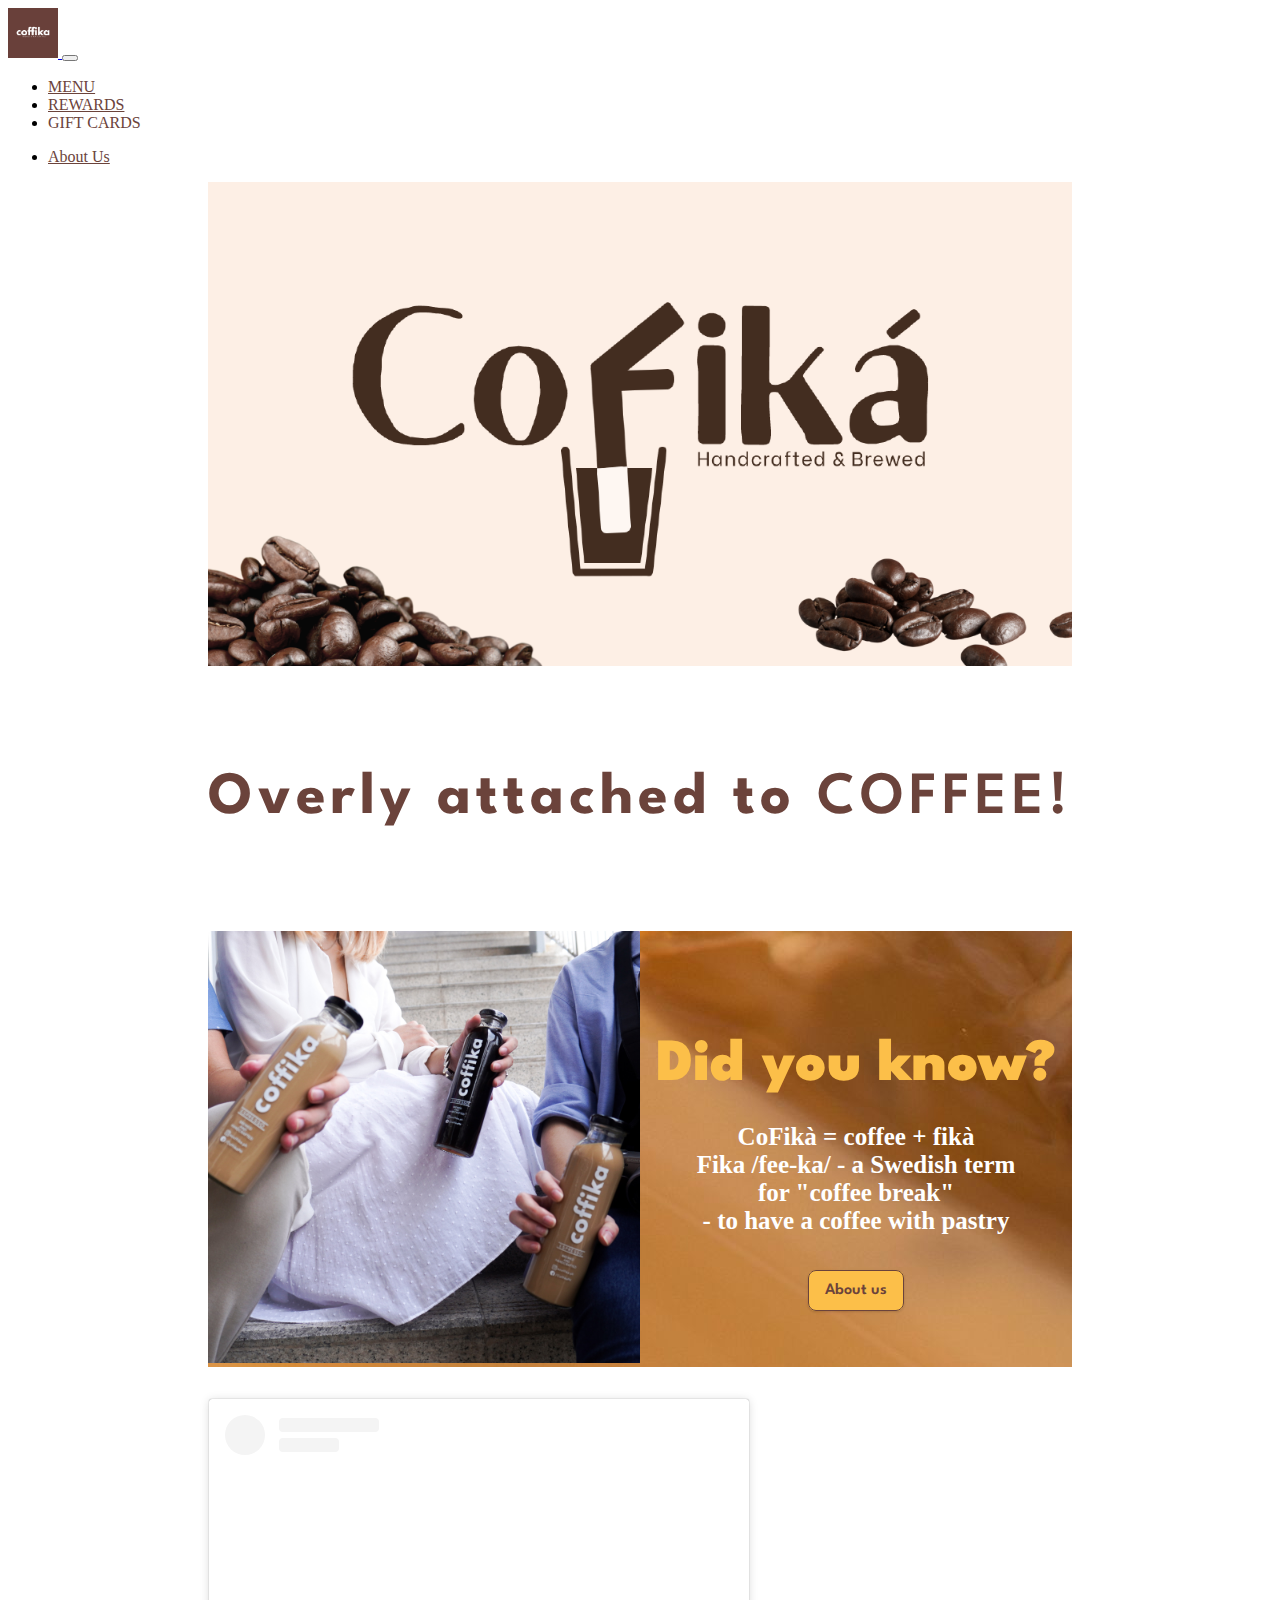
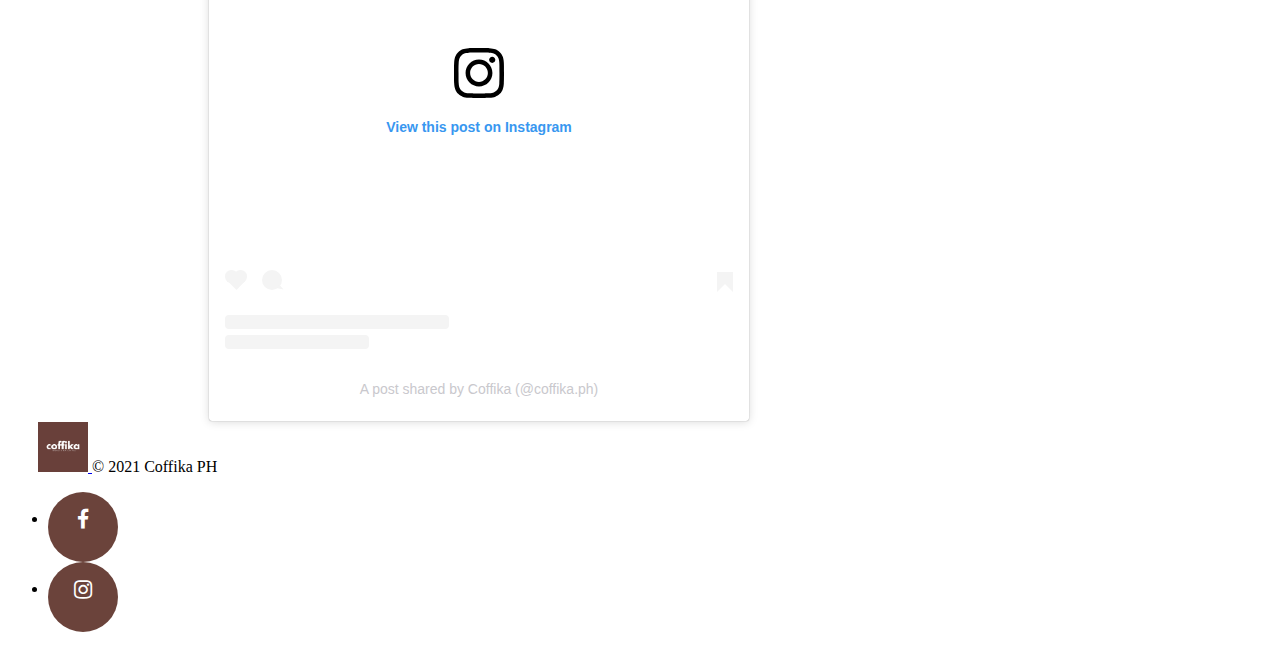
==== commit 06416898: "added about us Nav-item" ====
--- a/index.html
+++ b/index.html
@@ -74,11 +74,12 @@
               <a class="nav-link active fw-bold">GIFT CARDS</a>
             </li>
           </ul>
-          <ul class="navbar-nav me-auto mb-2 mb-lg-0">
+          <ul class="navbar-nav d-flex ms-auto me-5 mb-2 mb-lg-0">
             <li class="nav-item">
-              <a href=""></a>
+              <a class="nav-link active fw-bold" href="./aboutUs.html">About Us</a>
             </li>
           </ul>
+ 
         </div>
       </div>
     </nav>
--- a/index.css
+++ b/index.css
@@ -258,10 +258,11 @@
     .slogan {
         padding-top: 15px;
         text-align: center;
-        margin: 65px 0 80px;
+        margin: 65px 10px 80px;
         font-family: "League Spartan",sans-serif;
         font-size: 45px;
         letter-spacing: 3px;
+        
     }
 
     .slogan-1 {
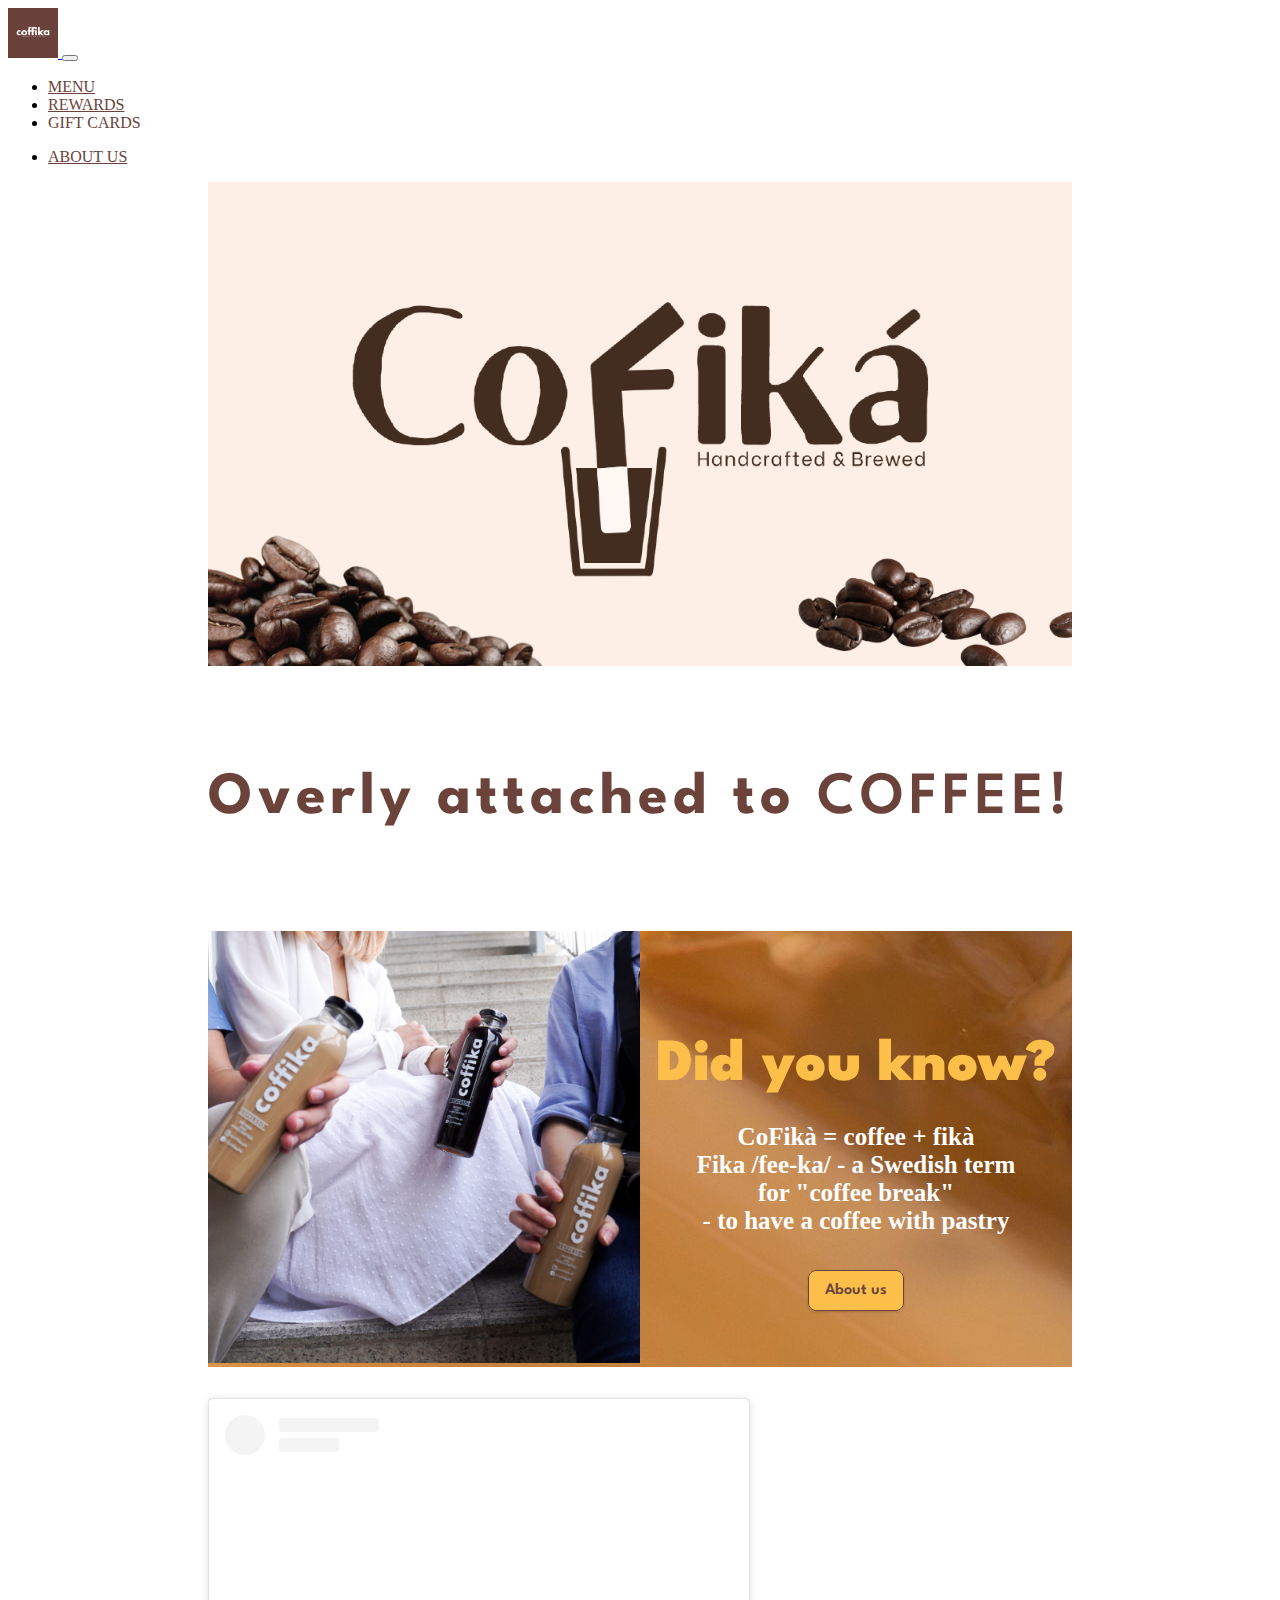
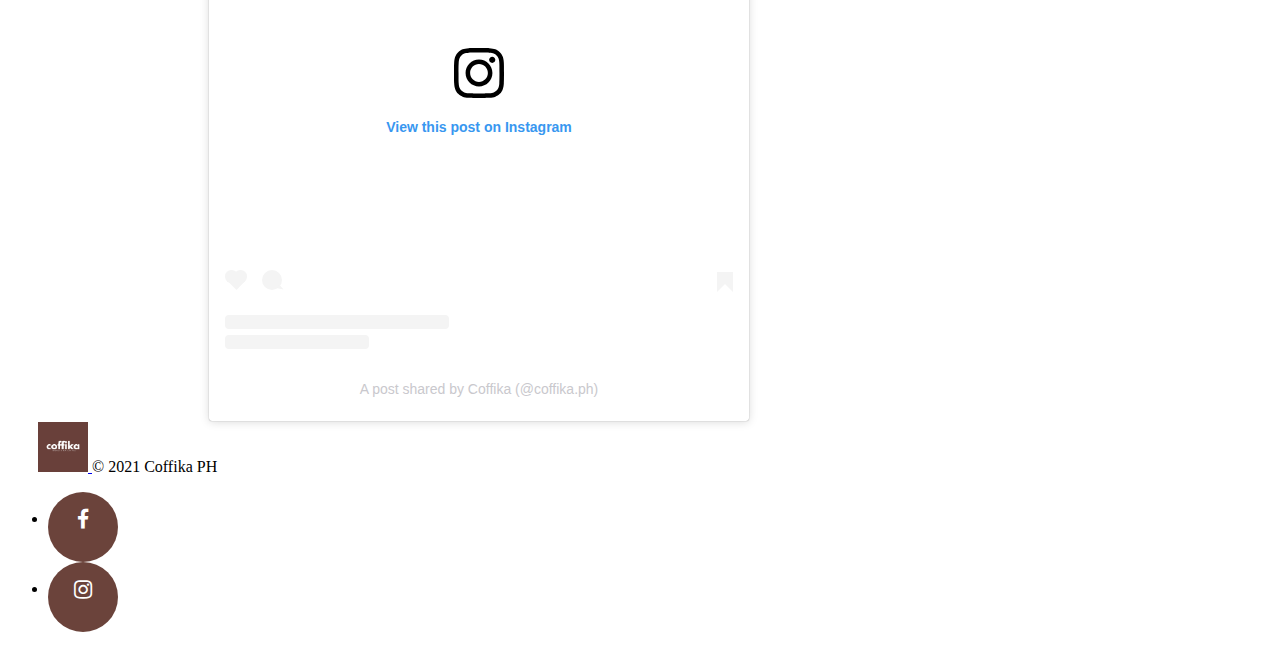
==== commit 9b284319: "edited about us styling" ====
--- a/index.html
+++ b/index.html
@@ -76,7 +76,7 @@
           </ul>
           <ul class="navbar-nav d-flex ms-auto me-5 mb-2 mb-lg-0">
             <li class="nav-item">
-              <a class="nav-link active fw-bold" href="./aboutUs.html">About Us</a>
+              <a class="nav-link active fw-bold" href="./aboutUs.html">ABOUT US</a>
             </li>
           </ul>
  
